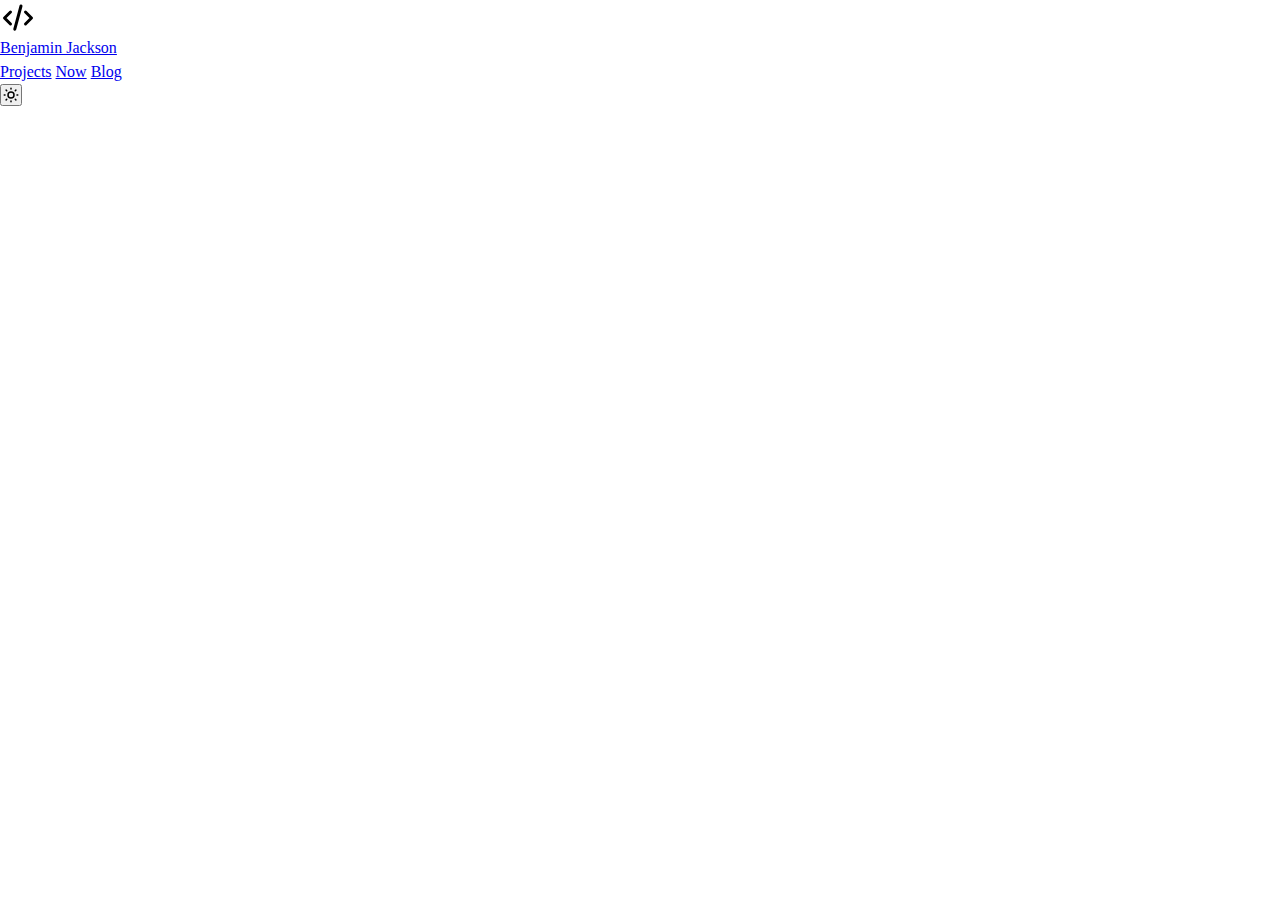
==== pages/blog.html @ 26362459 "Add boilerplate code and header to pages" ====
<!DOCTYPE html>
<html lang="en">
    <head>
        <title>Blog | Benjamin Jackson</title>
        <meta charset="UTF-8">
        <meta name="author" content="Benjamin Jackson">
        <meta name="description" content="Web development portfolio">
        <meta name="viewport" content="width=device-width, initial-scale=1.0">
        <link rel="stylesheet" href="/assets/css/reset.css">
        <link rel="stylesheet" href="/assets/css/styles.css">
    </head>
    <body>
        <header>
            <div class="header-content">
                <div class="banner-wrapper">
                    <a href="/index.html" class="banner">
                        <img src="/assets/images/dev.svg" alt="Dev Icon">
                        <span>Benjamin Jackson</span>
                    </a>
                </div>
                <nav>
                    <div class="links-wrapper">
                        <a href="/pages/projects.html">Projects</a>
                        <a href="/pages/now.html">Now</a>
                        <a href="/pages/blog.html">Blog</a>
                    </div>
                    <div class="toggle-theme">
                        <button id="toggleThemeBtn">
                            <img src="/assets/images/sun.svg" alt="Sun icon to toggle light and dark theme">
                        </button>
                    </div>
                </nav>
            </div>
        </header>
        <main>

        </main>
        <footer>

        </footer>
        <script src="./index.js"></script>
    </body>
</html>
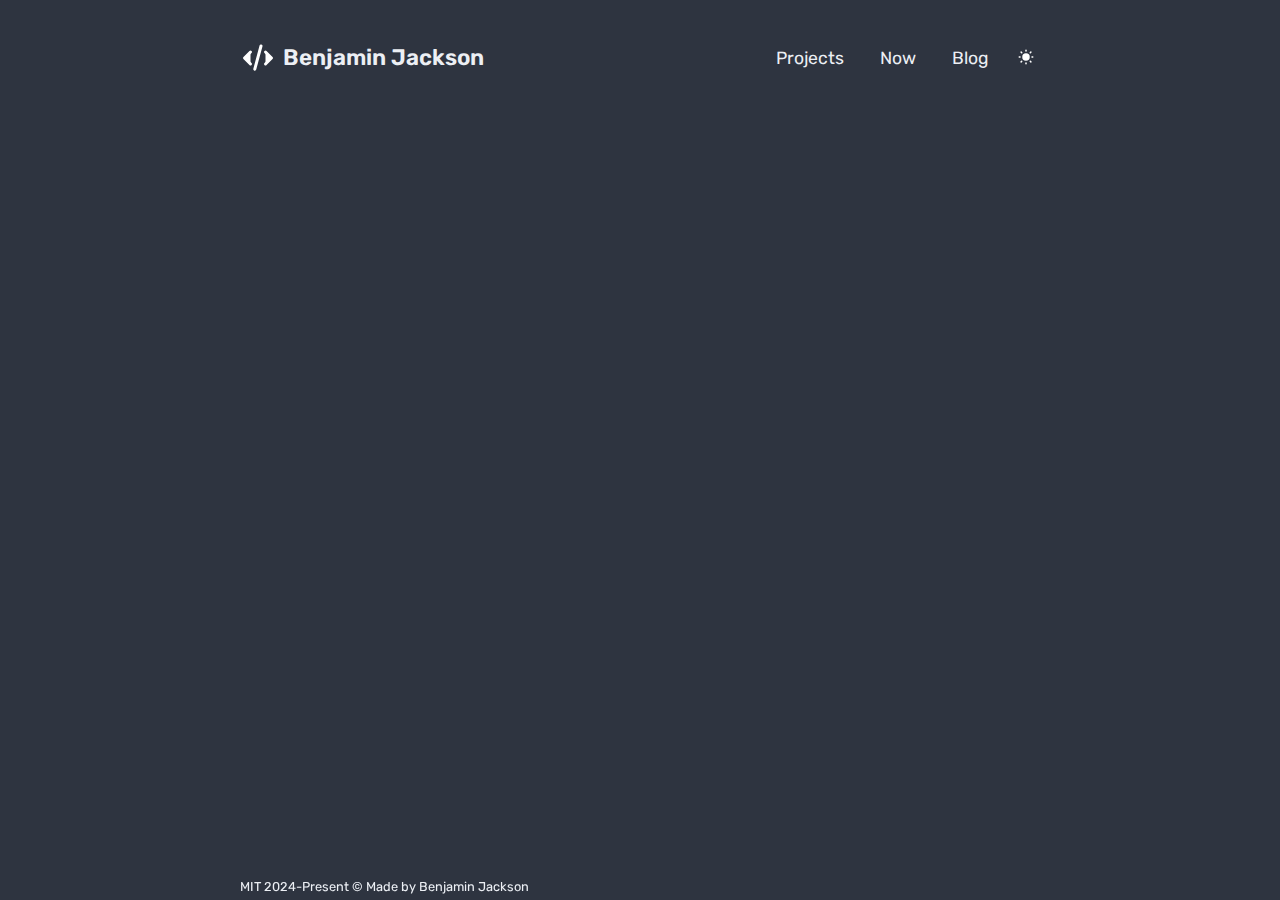
==== commit af034a75: "Add footer to every site page" ====
--- a/pages/blog.html
+++ b/pages/blog.html
@@ -36,7 +36,9 @@
 
         </main>
         <footer>
-
+            <footer>
+                <p><a href="https://opensource.org/license/mit/">MIT</a> 2024-Present © Made by <a href="https://github.com/dashboard">Benjamin Jackson</a></p>
+            </footer>
         </footer>
         <script src="./index.js"></script>
     </body>
--- a/assets/css/styles.css
+++ b/assets/css/styles.css
@@ -0,0 +1,167 @@
+@import url('https://fonts.googleapis.com/css2?family=Rubik:ital,wght@0,300;0,400;0,500;0,600;0,700;0,800;0,900;1,300;1,400;1,500;1,600;1,700;1,800;1,900&display=swap');
+
+/*
+General styles
+*/
+body {
+    height: 100vh;
+}
+
+main {
+    display: flex;
+    justify-content: center;
+}
+
+footer {
+    position: fixed;
+    bottom: 2px;
+    left: 50%;
+    transform: translateX(-50%);
+    max-width: 800px;
+    width: 100%;
+}
+
+a:link {
+    text-decoration: none;
+  }
+  
+a:visited {
+    text-decoration: none;
+}
+  
+a:hover {
+    text-decoration: none;
+}
+  
+a:active {
+    text-decoration: none;
+}
+
+/*
+Typography
+*/
+* {
+    font-family: 'Rubik', system-ui, "Segoe UI", Roboto, Helvetica, Arial, sans-serif, "Apple Color Emoji", "Segoe UI Emoji", "Segoe UI Symbol";
+    color: #ECEFF4;
+}
+
+.banner span {
+    font-size: 1.4rem;
+    font-weight: 600;
+}
+
+.links-wrapper a {
+    font-size: 1.1rem;
+}
+
+.about-section-title h1 {
+    font-size: 2rem;
+    font-weight: 700;
+}
+
+.about-section p {
+    font-size: 1rem;
+}
+
+footer p {
+    font-size: 0.8rem;
+}
+/*
+Colours
+*/
+body {
+    background-color: rgb(46, 52, 64);
+}
+
+/*
+Images
+*/
+
+/*
+Header
+*/
+header {
+    width: 100%;
+    padding: 40px 0 40px 0;
+}
+
+.header-content {
+    max-width: 800px;
+    margin: 0 auto;
+    display: flex;
+    justify-content: space-between;
+    align-items: center;
+}
+
+.banner {
+    display: flex;
+    align-items: center;
+}
+
+.banner img, span {
+    display: inline;
+}
+
+.banner img {
+    margin-right: 3%;
+}
+
+.banner span {
+    white-space: nowrap;
+}
+
+nav {
+    display: flex;
+    align-items: center;
+}
+
+.links-wrapper {
+    white-space: nowrap;
+}
+
+.links-wrapper a {
+    margin-left: 16px;
+    padding: 8px;
+    border-radius: 5px;
+}
+
+.links-wrapper a:hover {
+    background-color: #4C566A;
+}
+
+.toggle-theme {
+    margin-left: 15px;
+}
+
+.toggle-theme button {
+    background: none;
+	border: none;
+    padding: 5px;
+    border-radius: 5px;
+}
+
+.toggle-theme button:hover {
+    cursor: pointer;
+    background-color: #4C566A;
+}
+
+/*
+About me section
+*/
+.about-section {
+    max-width: 800px;
+}
+
+.about-section-title {
+    margin-bottom: 10px;
+}
+
+.about-section p {
+    margin-bottom: 15px;
+}
+
+
+
+/*
+FOOTER 
+*/
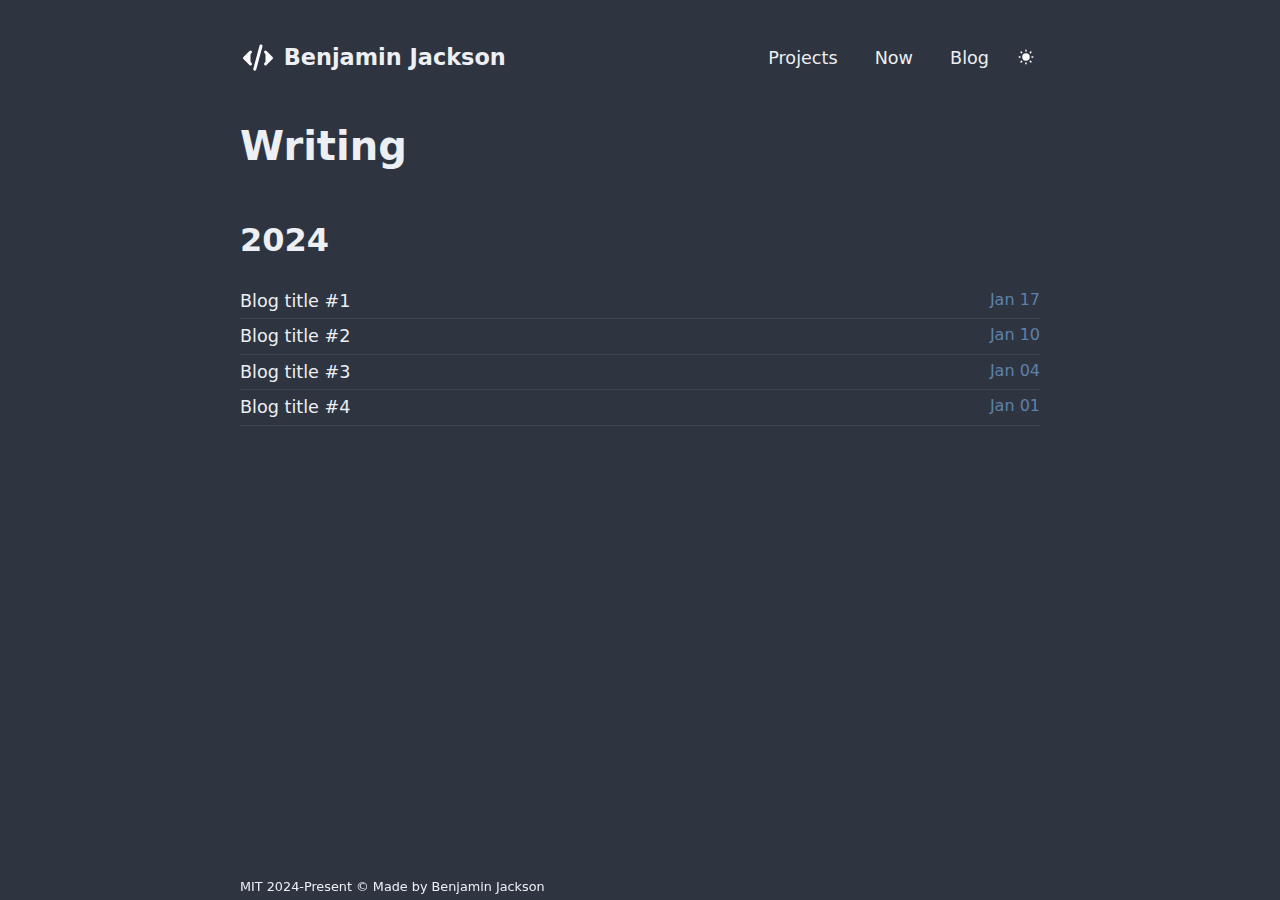
==== commit 1d8cc3c4: "Add struture, content, and styles to blog page" ====
--- a/pages/blog.html
+++ b/pages/blog.html
@@ -33,13 +33,40 @@
             </div>
         </header>
         <main>
-
+            <section class="blog-section">
+                <div class="blog-section-header">
+                    <h1>Writing</h1>
+                </div>
+                <div class="blog-section-content">
+                    <div class="segment">
+                        <h2>2024</h2>
+                        <div class="posts">
+                            <div class="post">
+                                <a href="">Blog title #1</a>
+                                <span>Jan 17</span>
+                            </div>
+                            <div class="post">
+                                <a href="">Blog title #2</a>
+                                <span>Jan 10</span>
+                            </div>
+                            <div class="post">
+                                <a href="">Blog title #3</a>
+                                <span>Jan 04</span>
+                            </div>
+                            <div class="post">
+                                <a href="">Blog title #4</a>
+                                <span>Jan 01</span>
+                            </div>
+                        </div>
+                    </div>
+                </div>
+            </section>
         </main>
         <footer>
             <footer>
                 <p><a href="https://opensource.org/license/mit/">MIT</a> 2024-Present © Made by <a href="https://github.com/dashboard">Benjamin Jackson</a></p>
             </footer>
         </footer>
-        <script src="./index.js"></script>
+        <script src="/index.js"></script>
     </body>
 </html>--- a/assets/css/styles.css
+++ b/assets/css/styles.css
@@ -1,5 +1,3 @@
-@import url('https://fonts.googleapis.com/css2?family=Rubik:ital,wght@0,300;0,400;0,500;0,600;0,700;0,800;0,900;1,300;1,400;1,500;1,600;1,700;1,800;1,900&display=swap');
-
 /*
 General styles
 */
@@ -41,7 +39,7 @@
 Typography
 */
 * {
-    font-family: 'Rubik', system-ui, "Segoe UI", Roboto, Helvetica, Arial, sans-serif, "Apple Color Emoji", "Segoe UI Emoji", "Segoe UI Symbol";
+    font-family:  system-ui, "Segoe UI", Roboto, Helvetica, Arial, sans-serif, "Apple Color Emoji", "Segoe UI Emoji", "Segoe UI Symbol";
     color: #ECEFF4;
 }
 
@@ -55,7 +53,7 @@
 }
 
 .about-section-title h1 {
-    font-size: 2rem;
+    font-size: 2.5rem;
     font-weight: 700;
 }
 
@@ -63,9 +61,69 @@
     font-size: 1rem;
 }
 
+.section-header h1 {
+    font-size: 2.5rem;
+    font-weight: 700;
+}
+
+.project-date {
+    font-size: 0.9rem;
+    color: #5E81AC;
+}
+
+.project-title {
+    font-size: 1.1rem;
+    font-weight: 700;
+}
+
+.project-description {
+    font-size: 0.9rem;
+    color: #D8DEE9;
+}
+
+.card-links a {
+    font-size: 0.9rem;
+}
+
+.now-section-header h1 {
+    font-size: 2.5rem;
+    font-weight: 700;
+}
+
+.now-section-header p {
+    font-size: 1rem;
+    font-weight: 600;
+    color: #a1a1aa;
+}
+
+.blog-section-header h1 {
+    font-size: 2.5rem;
+    font-weight: 700;
+}
+
+.segment h2 {
+    font-size: 2rem;
+    font-weight: 700;
+}
+
+.post a {
+    font-size: 1.1rem;
+    font-weight: 500;
+}
+
+.post span {
+    color: #5E81AC;
+}
+
 footer p {
     font-size: 0.8rem;
 }
+
+.now-section-content span {
+    font-size: 0.8rem;
+    color: #a1a1aa
+}
+
 /*
 Colours
 */
@@ -160,8 +218,98 @@
     margin-bottom: 15px;
 }
 
-
-
-/*
-FOOTER 
-*/
+/*
+Projects section 
+*/
+.projects-section {
+    max-width: 800px;
+}
+
+.section-header {
+    margin-bottom: 40px;
+}
+
+.projects-preview {
+    width: 100%;
+    height: 100%;
+    display: flex;
+    justify-content: space-between;
+    flex-wrap: wrap;
+}
+
+.project-card {
+    margin-bottom: -28px;
+    width: 49%;
+    height: 220px;
+    background-color: #3B4252;
+    border: 1px solid lightgray;
+    border-radius: 8px;
+    padding: 20px;
+}
+
+.project-title {
+    margin-bottom: 5px;
+}
+
+.project-description {
+    margin-bottom: 10px;
+}
+
+.card-links a {
+    font-size: 0.9rem;
+    padding: 6px;
+    background-color: #2E3440;
+    border: 1px solid #2E3440;
+    border-radius: 5px;
+    margin-right: 2px;
+}
+
+.card-links a:hover {
+    border: 1px solid #5E81AC;
+}
+
+/*
+Now section
+*/
+.now-section {
+    max-width: 800px;
+}
+
+.now-section-header {
+    margin-bottom: 20px;
+}
+
+.now-section-header p {
+    margin-top: -8px;
+}
+
+.now-section-content p {
+    margin-bottom: 15px;
+}
+
+/*
+Blog section
+*/
+.blog-section {
+    max-width: 800px;
+    flex: 1;
+}
+
+.blog-section-header {
+    margin-bottom: 40px;
+}
+
+.segment h2 {
+    margin-bottom: 20px;
+}
+
+.post {
+    display: flex;
+    justify-content: space-between;
+    border-bottom: 1px solid #3B4252;
+    padding: 4px 0 4px 0;
+}
+
+.post a:hover {
+    text-decoration: underline;
+}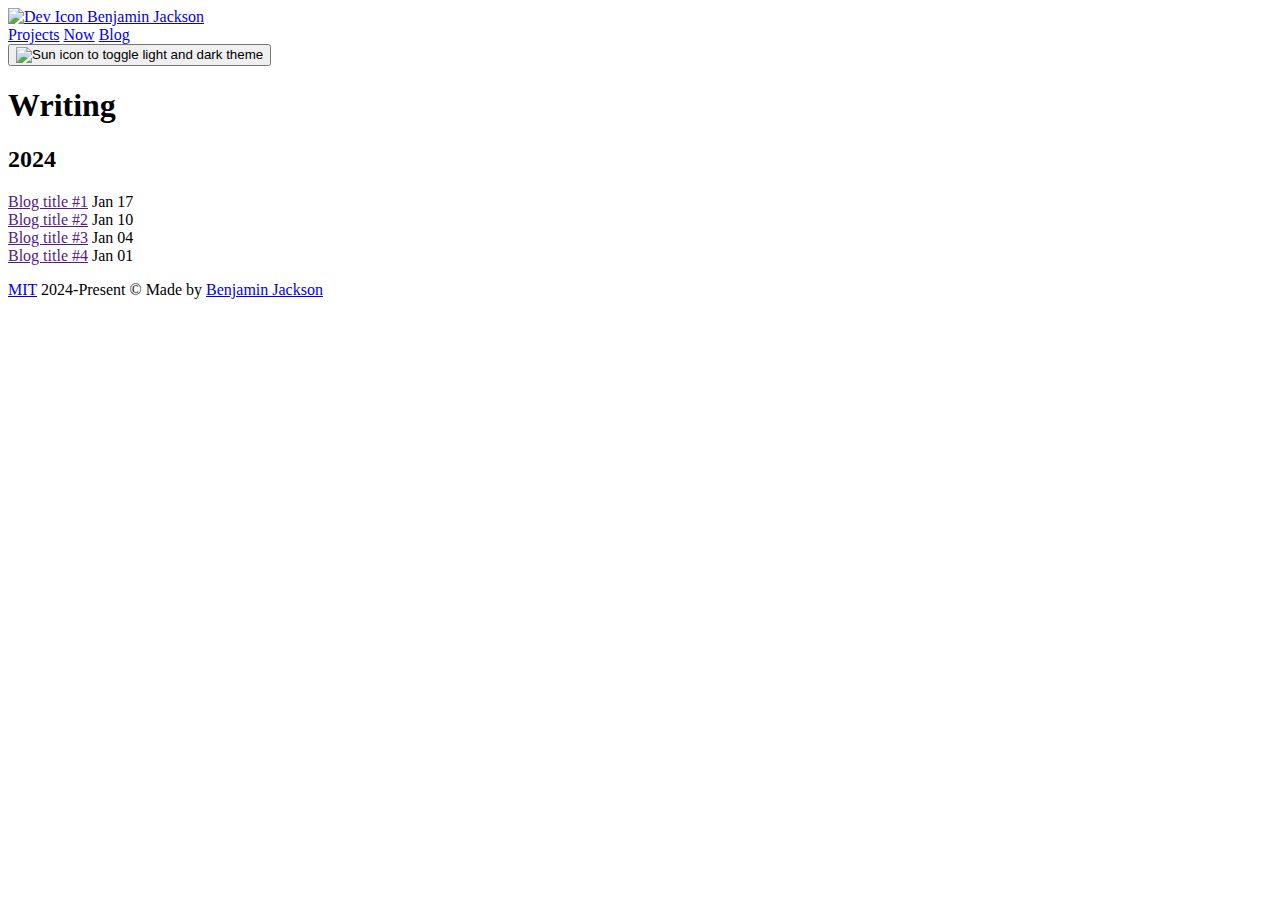
==== commit 73cb5f14: "Update pages file paths for github pages" ====
--- a/pages/blog.html
+++ b/pages/blog.html
@@ -6,27 +6,27 @@
         <meta name="author" content="Benjamin Jackson">
         <meta name="description" content="Web development portfolio">
         <meta name="viewport" content="width=device-width, initial-scale=1.0">
-        <link rel="stylesheet" href="/assets/css/reset.css">
-        <link rel="stylesheet" href="/assets/css/styles.css">
+        <link rel="stylesheet" href="/portfolio-v1/assets/css/reset.css">
+        <link rel="stylesheet" href="/portfolio-v1/assets/css/styles.css">
     </head>
     <body>
         <header>
             <div class="header-content">
                 <div class="banner-wrapper">
-                    <a href="/index.html" class="banner">
-                        <img src="/assets/images/dev.svg" alt="Dev Icon">
+                    <a href="/portfolio-v1/index.html" class="banner">
+                        <img src="/portfolio-v1/assets/images/dev.svg" alt="Dev Icon">
                         <span>Benjamin Jackson</span>
                     </a>
                 </div>
                 <nav>
                     <div class="links-wrapper">
-                        <a href="/pages/projects.html">Projects</a>
-                        <a href="/pages/now.html">Now</a>
-                        <a href="/pages/blog.html">Blog</a>
+                        <a href="/portfolio-v1/pages/projects.html">Projects</a>
+                        <a href="/portfolio-v1/pages/now.html">Now</a>
+                        <a href="/portfolio-v1/pages/blog.html">Blog</a>
                     </div>
                     <div class="toggle-theme">
                         <button id="toggleThemeBtn">
-                            <img src="/assets/images/sun.svg" alt="Sun icon to toggle light and dark theme">
+                            <img src="/portfolio-v1/assets/images/sun.svg" alt="Sun icon to toggle light and dark theme">
                         </button>
                     </div>
                 </nav>
